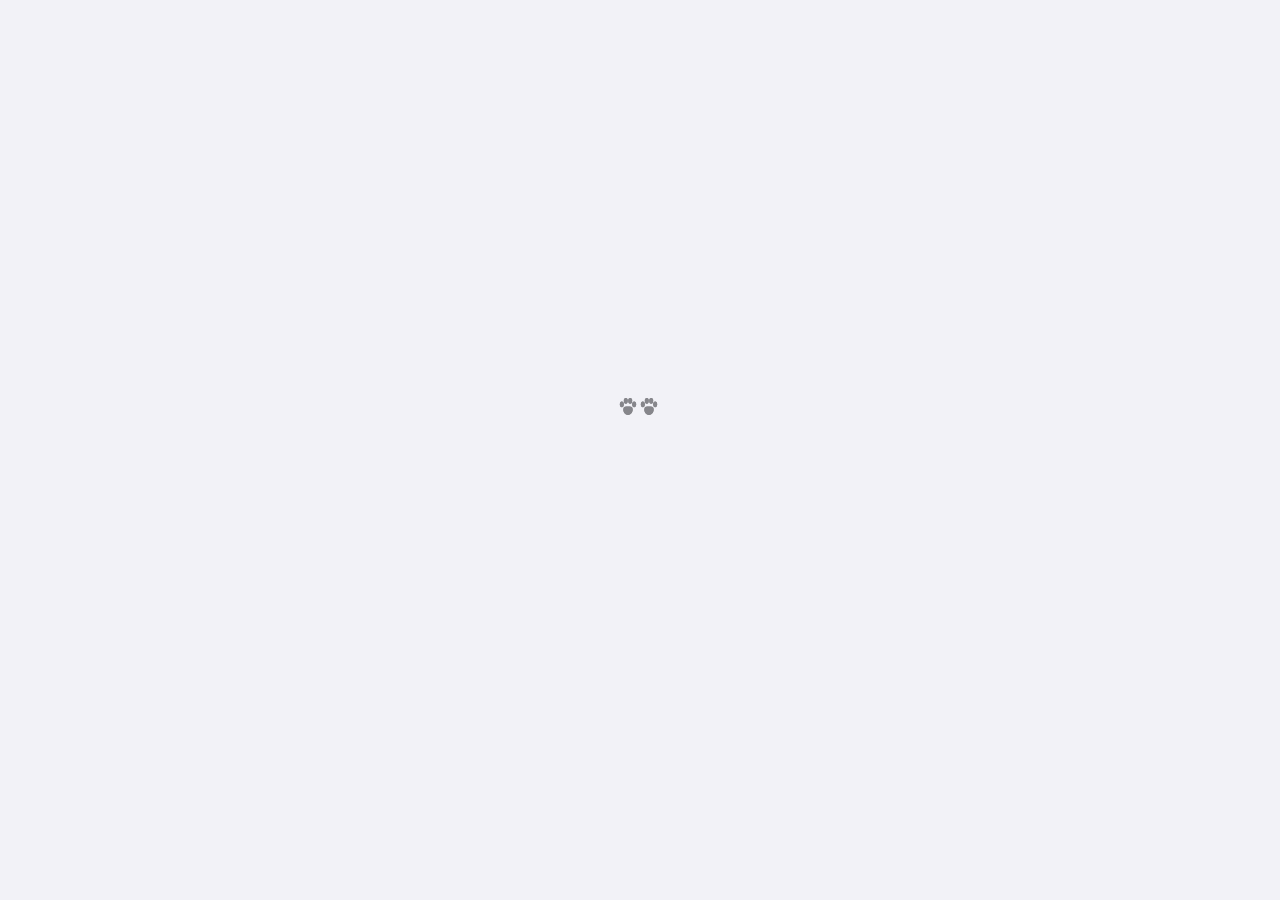
==== index.html @ aa5125db "chore: cyk H5 preview (cyk@19846ba, base /cyk-pages/)" ====
<!DOCTYPE html>
<html lang="zh-CN">
  <head>
    <link rel="stylesheet" href="/cyk-pages/assets/uni.807b3308.css">

    <meta charset="UTF-8" />
    <script>
      var coverSupport = 'CSS' in window && typeof CSS.supports === 'function' && (CSS.supports('top: env(a)') ||
        CSS.supports('top: constant(a)'))
      document.write(
        '<meta name="viewport" content="width=device-width, user-scalable=no, initial-scale=1.0, maximum-scale=1.0, minimum-scale=1.0, interactive-widget=overlays-content' +
        (coverSupport ? ', viewport-fit=cover' : '') + '" />')
    </script>
    <title>cyk</title>
    <script>
      (function () {
        var styleText = ':host, :host *, .backdrop, .backdrop *, pre, code, div, span, * { -webkit-user-select: text !important; user-select: text !important; }'
        function inject(root) {
          try {
            if (!root || root.querySelector('#vite-select-fix')) return
            var s = document.createElement('style')
            s.id = 'vite-select-fix'
            s.textContent = styleText
            root.appendChild(s)
          } catch (e) {}
        }
        if (typeof Element !== 'undefined' && Element.prototype.attachShadow) {
          var origAttach = Element.prototype.attachShadow
          Element.prototype.attachShadow = function () {
            var root = origAttach.apply(this, arguments)
            if (this.tagName && this.tagName.toLowerCase() === 'vite-error-overlay') {
              inject(root)
            }
            return root
          }
        }
        if (typeof window !== 'undefined' && window.MutationObserver) {
          new MutationObserver(function () {
            var overlay = document.querySelector('vite-error-overlay')
            if (overlay && overlay.shadowRoot) inject(overlay.shadowRoot)
          }).observe(document.documentElement, { childList: true, subtree: true })
        }
      })()
    </script>
    <style>
      vite-error-overlay {
        -webkit-user-select: text !important;
        user-select: text !important;
      }
      html, body { margin: 0; background: #F2F2F7; }
      .uni-async-loading {
        position: fixed; inset: 0; z-index: 9999;
        display: flex; align-items: center; justify-content: center;
        box-sizing: border-box; width: 100%; height: 100%;
        padding: 0; background: #F2F2F7;
      }
      .paw-track { position: relative; width: 90px; height: 110px; overflow: hidden; }
      .paw-slot { position: absolute; top: 0; width: 22px; height: 24px; }
      .paw-left { left: 22px; transform: rotate(0deg); }
      .paw-right { left: 43px; transform: rotate(0deg); }
      .paw { width: 22px; height: 24px; fill: #86868b; animation: pawGaitSlide 1.6s linear infinite; }
      @keyframes pawGaitSlide {
        0%   { opacity: 0; transform: translateY(-6px) scale(0.94); }
        8%   { opacity: 0.95; transform: translateY(2px) scale(1); }
        45%  { opacity: 0.95; transform: translateY(42px) scale(0.98); }
        54%  { opacity: 0.45; transform: translateY(53px) scale(0.95); }
        64%  { opacity: 0; transform: translateY(65px) scale(0.92); }
        100% { opacity: 0; transform: translateY(65px) scale(0.92); }
      }
    </style>
    <!--preload-links-->
    <!--app-context-->
    <script type="module" crossorigin src="/cyk-pages/assets/index-Dvv4yJZR.js"></script>
    <link rel="stylesheet" crossorigin href="/cyk-pages/assets/index-BWSGAB2V.css">
  </head>
  <body>
    <div id="app"><!--app-html--></div>
    <div id="paw-boot" class="uni-async-loading">
      <div class="paw-track">
        <div class="paw-slot paw-left"><svg class="paw" viewBox="0 0 100 100"><ellipse cx="22" cy="38" rx="9" ry="13"/><ellipse cx="40" cy="22" rx="9" ry="13"/><ellipse cx="60" cy="22" rx="9" ry="13"/><ellipse cx="78" cy="38" rx="9" ry="13"/><path d="M 30,55 C 30,46 70,46 70,55 C 75,70 65,86 50,86 C 35,86 25,70 30,55 Z"/></svg></div>
        <div class="paw-slot paw-right"><svg class="paw" viewBox="0 0 100 100"><ellipse cx="22" cy="38" rx="9" ry="13"/><ellipse cx="40" cy="22" rx="9" ry="13"/><ellipse cx="60" cy="22" rx="9" ry="13"/><ellipse cx="78" cy="38" rx="9" ry="13"/><path d="M 30,55 C 30,46 70,46 70,55 C 75,70 65,86 50,86 C 35,86 25,70 30,55 Z"/></svg></div>
        <div class="paw-slot paw-left"><svg class="paw" viewBox="0 0 100 100"><ellipse cx="22" cy="38" rx="9" ry="13"/><ellipse cx="40" cy="22" rx="9" ry="13"/><ellipse cx="60" cy="22" rx="9" ry="13"/><ellipse cx="78" cy="38" rx="9" ry="13"/><path d="M 30,55 C 30,46 70,46 70,55 C 75,70 65,86 50,86 C 35,86 25,70 30,55 Z"/></svg></div>
        <div class="paw-slot paw-right"><svg class="paw" viewBox="0 0 100 100"><ellipse cx="22" cy="38" rx="9" ry="13"/><ellipse cx="40" cy="22" rx="9" ry="13"/><ellipse cx="60" cy="22" rx="9" ry="13"/><ellipse cx="78" cy="38" rx="9" ry="13"/><path d="M 30,55 C 30,46 70,46 70,55 C 75,70 65,86 50,86 C 35,86 25,70 30,55 Z"/></svg></div>
      </div>
    </div>
    <script>
      (function () {
        var cycle = 1.6, start = Math.random() * cycle, bases = [1.2, 0.8, 0.4, 0]
        var paws = document.querySelectorAll('#paw-boot .paw')
        for (var i = 0; i < paws.length; i++) paws[i].style.animationDelay = '-' + ((bases[i] + start) % cycle).toFixed(3) + 's'
      })()
    </script>
  </body>
</html>
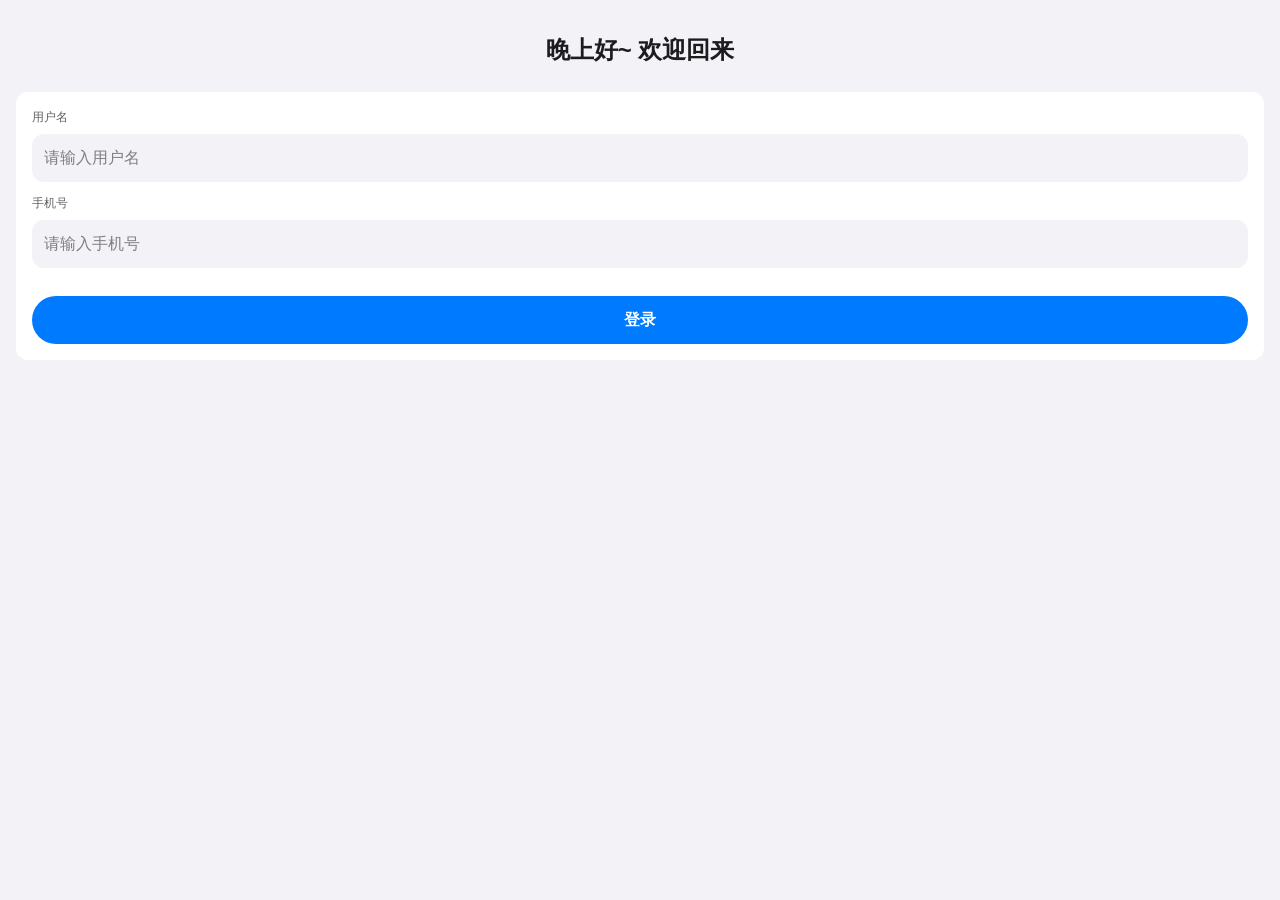
==== commit e6079d88: "chore: 根路径包(base=/)适配自定义域 cykgame.duizhenbiao.com" ====
--- a/index.html
+++ b/index.html
@@ -1,47 +1,47 @@
-<!DOCTYPE html>
-<html lang="zh-CN">
+<!DOCTYPE html>
+<html lang="zh-CN">
   <head>
-    <link rel="stylesheet" href="/cyk-pages/assets/uni.807b3308.css">
-
-    <meta charset="UTF-8" />
-    <script>
-      var coverSupport = 'CSS' in window && typeof CSS.supports === 'function' && (CSS.supports('top: env(a)') ||
-        CSS.supports('top: constant(a)'))
-      document.write(
-        '<meta name="viewport" content="width=device-width, user-scalable=no, initial-scale=1.0, maximum-scale=1.0, minimum-scale=1.0, interactive-widget=overlays-content' +
-        (coverSupport ? ', viewport-fit=cover' : '') + '" />')
-    </script>
-    <title>cyk</title>
-    <script>
-      (function () {
-        var styleText = ':host, :host *, .backdrop, .backdrop *, pre, code, div, span, * { -webkit-user-select: text !important; user-select: text !important; }'
-        function inject(root) {
-          try {
-            if (!root || root.querySelector('#vite-select-fix')) return
-            var s = document.createElement('style')
-            s.id = 'vite-select-fix'
-            s.textContent = styleText
-            root.appendChild(s)
-          } catch (e) {}
-        }
-        if (typeof Element !== 'undefined' && Element.prototype.attachShadow) {
-          var origAttach = Element.prototype.attachShadow
-          Element.prototype.attachShadow = function () {
-            var root = origAttach.apply(this, arguments)
-            if (this.tagName && this.tagName.toLowerCase() === 'vite-error-overlay') {
-              inject(root)
-            }
-            return root
-          }
-        }
-        if (typeof window !== 'undefined' && window.MutationObserver) {
-          new MutationObserver(function () {
-            var overlay = document.querySelector('vite-error-overlay')
-            if (overlay && overlay.shadowRoot) inject(overlay.shadowRoot)
-          }).observe(document.documentElement, { childList: true, subtree: true })
-        }
-      })()
-    </script>
+    <link rel="stylesheet" href="/assets/uni.807b3308.css">
+
+    <meta charset="UTF-8" />
+    <script>
+      var coverSupport = 'CSS' in window && typeof CSS.supports === 'function' && (CSS.supports('top: env(a)') ||
+        CSS.supports('top: constant(a)'))
+      document.write(
+        '<meta name="viewport" content="width=device-width, user-scalable=no, initial-scale=1.0, maximum-scale=1.0, minimum-scale=1.0, interactive-widget=overlays-content' +
+        (coverSupport ? ', viewport-fit=cover' : '') + '" />')
+    </script>
+    <title>cyk</title>
+    <script>
+      (function () {
+        var styleText = ':host, :host *, .backdrop, .backdrop *, pre, code, div, span, * { -webkit-user-select: text !important; user-select: text !important; }'
+        function inject(root) {
+          try {
+            if (!root || root.querySelector('#vite-select-fix')) return
+            var s = document.createElement('style')
+            s.id = 'vite-select-fix'
+            s.textContent = styleText
+            root.appendChild(s)
+          } catch (e) {}
+        }
+        if (typeof Element !== 'undefined' && Element.prototype.attachShadow) {
+          var origAttach = Element.prototype.attachShadow
+          Element.prototype.attachShadow = function () {
+            var root = origAttach.apply(this, arguments)
+            if (this.tagName && this.tagName.toLowerCase() === 'vite-error-overlay') {
+              inject(root)
+            }
+            return root
+          }
+        }
+        if (typeof window !== 'undefined' && window.MutationObserver) {
+          new MutationObserver(function () {
+            var overlay = document.querySelector('vite-error-overlay')
+            if (overlay && overlay.shadowRoot) inject(overlay.shadowRoot)
+          }).observe(document.documentElement, { childList: true, subtree: true })
+        }
+      })()
+    </script>
     <style>
       vite-error-overlay {
         -webkit-user-select: text !important;
@@ -67,29 +67,28 @@
         64%  { opacity: 0; transform: translateY(65px) scale(0.92); }
         100% { opacity: 0; transform: translateY(65px) scale(0.92); }
       }
-    </style>
-    <!--preload-links-->
-    <!--app-context-->
-    <script type="module" crossorigin src="/cyk-pages/assets/index-Dvv4yJZR.js"></script>
-    <link rel="stylesheet" crossorigin href="/cyk-pages/assets/index-BWSGAB2V.css">
-  </head>
-  <body>
-    <div id="app"><!--app-html--></div>
-    <div id="paw-boot" class="uni-async-loading">
-      <div class="paw-track">
-        <div class="paw-slot paw-left"><svg class="paw" viewBox="0 0 100 100"><ellipse cx="22" cy="38" rx="9" ry="13"/><ellipse cx="40" cy="22" rx="9" ry="13"/><ellipse cx="60" cy="22" rx="9" ry="13"/><ellipse cx="78" cy="38" rx="9" ry="13"/><path d="M 30,55 C 30,46 70,46 70,55 C 75,70 65,86 50,86 C 35,86 25,70 30,55 Z"/></svg></div>
-        <div class="paw-slot paw-right"><svg class="paw" viewBox="0 0 100 100"><ellipse cx="22" cy="38" rx="9" ry="13"/><ellipse cx="40" cy="22" rx="9" ry="13"/><ellipse cx="60" cy="22" rx="9" ry="13"/><ellipse cx="78" cy="38" rx="9" ry="13"/><path d="M 30,55 C 30,46 70,46 70,55 C 75,70 65,86 50,86 C 35,86 25,70 30,55 Z"/></svg></div>
-        <div class="paw-slot paw-left"><svg class="paw" viewBox="0 0 100 100"><ellipse cx="22" cy="38" rx="9" ry="13"/><ellipse cx="40" cy="22" rx="9" ry="13"/><ellipse cx="60" cy="22" rx="9" ry="13"/><ellipse cx="78" cy="38" rx="9" ry="13"/><path d="M 30,55 C 30,46 70,46 70,55 C 75,70 65,86 50,86 C 35,86 25,70 30,55 Z"/></svg></div>
-        <div class="paw-slot paw-right"><svg class="paw" viewBox="0 0 100 100"><ellipse cx="22" cy="38" rx="9" ry="13"/><ellipse cx="40" cy="22" rx="9" ry="13"/><ellipse cx="60" cy="22" rx="9" ry="13"/><ellipse cx="78" cy="38" rx="9" ry="13"/><path d="M 30,55 C 30,46 70,46 70,55 C 75,70 65,86 50,86 C 35,86 25,70 30,55 Z"/></svg></div>
-      </div>
-    </div>
-    <script>
-      (function () {
-        var cycle = 1.6, start = Math.random() * cycle, bases = [1.2, 0.8, 0.4, 0]
-        var paws = document.querySelectorAll('#paw-boot .paw')
-        for (var i = 0; i < paws.length; i++) paws[i].style.animationDelay = '-' + ((bases[i] + start) % cycle).toFixed(3) + 's'
-      })()
-    </script>-
-  </body>
-</html>
+    </style>
+    <!--preload-links-->
+    <!--app-context-->
+    <script type="module" crossorigin src="/assets/index-BKrINQ4K.js"></script>
+    <link rel="stylesheet" crossorigin href="/assets/index-D-LJlVmF.css">
+  </head>
+  <body>
+    <div id="app"><!--app-html--></div>
+    <div id="paw-boot" class="uni-async-loading">
+      <div class="paw-track">
+        <div class="paw-slot paw-left"><svg class="paw" viewBox="0 0 100 100"><ellipse cx="22" cy="38" rx="9" ry="13"/><ellipse cx="40" cy="22" rx="9" ry="13"/><ellipse cx="60" cy="22" rx="9" ry="13"/><ellipse cx="78" cy="38" rx="9" ry="13"/><path d="M 30,55 C 30,46 70,46 70,55 C 75,70 65,86 50,86 C 35,86 25,70 30,55 Z"/></svg></div>
+        <div class="paw-slot paw-right"><svg class="paw" viewBox="0 0 100 100"><ellipse cx="22" cy="38" rx="9" ry="13"/><ellipse cx="40" cy="22" rx="9" ry="13"/><ellipse cx="60" cy="22" rx="9" ry="13"/><ellipse cx="78" cy="38" rx="9" ry="13"/><path d="M 30,55 C 30,46 70,46 70,55 C 75,70 65,86 50,86 C 35,86 25,70 30,55 Z"/></svg></div>
+        <div class="paw-slot paw-left"><svg class="paw" viewBox="0 0 100 100"><ellipse cx="22" cy="38" rx="9" ry="13"/><ellipse cx="40" cy="22" rx="9" ry="13"/><ellipse cx="60" cy="22" rx="9" ry="13"/><ellipse cx="78" cy="38" rx="9" ry="13"/><path d="M 30,55 C 30,46 70,46 70,55 C 75,70 65,86 50,86 C 35,86 25,70 30,55 Z"/></svg></div>
+        <div class="paw-slot paw-right"><svg class="paw" viewBox="0 0 100 100"><ellipse cx="22" cy="38" rx="9" ry="13"/><ellipse cx="40" cy="22" rx="9" ry="13"/><ellipse cx="60" cy="22" rx="9" ry="13"/><ellipse cx="78" cy="38" rx="9" ry="13"/><path d="M 30,55 C 30,46 70,46 70,55 C 75,70 65,86 50,86 C 35,86 25,70 30,55 Z"/></svg></div>
+      </div>
+    </div>
+    <script>
+      (function () {
+        var cycle = 1.6, start = Math.random() * cycle, bases = [1.2, 0.8, 0.4, 0]
+        var paws = document.querySelectorAll('#paw-boot .paw')
+        for (var i = 0; i < paws.length; i++) paws[i].style.animationDelay = '-' + ((bases[i] + start) % cycle).toFixed(3) + 's'
+      })()
+    </script>
+  </body>
+</html>
--- a/assets/uni.807b3308.css
+++ b/assets/uni.807b3308.css
@@ -0,0 +1 @@
+uni-canvas{width:300px;height:150px;display:block;position:relative}uni-canvas>.uni-canvas-canvas{position:absolute;top:0;left:0;width:100%;height:100%}uni-image{width:320px;height:240px;display:inline-block;overflow:hidden;position:relative}uni-image[hidden]{display:none}uni-image>div{width:100%;height:100%;background-repeat:no-repeat}uni-image>img{-webkit-touch-callout:none;-webkit-user-select:none;user-select:none;display:block;position:absolute;top:0;left:0;width:100%;height:100%;opacity:0}uni-image>.uni-image-will-change{will-change:transform}uni-input{display:block;font-size:16px;line-height:1.4em;height:1.4em;min-height:1.4em;overflow:hidden}uni-input[hidden]{display:none}.uni-input-wrapper,.uni-input-placeholder,.uni-input-form,.uni-input-input{outline:none;border:none;padding:0;margin:0;text-decoration:inherit}.uni-input-wrapper,.uni-input-form{display:flex;position:relative;width:100%;height:100%;flex-direction:column;justify-content:center}.uni-input-placeholder,.uni-input-input{width:100%}.uni-input-placeholder{position:absolute;top:auto!important;left:0;color:gray;overflow:hidden;text-overflow:clip;white-space:pre;word-break:keep-all;pointer-events:none;line-height:inherit}.uni-input-input{position:relative;display:block;height:100%;background:none;color:inherit;opacity:1;font:inherit;line-height:inherit;letter-spacing:inherit;text-align:inherit;text-indent:inherit;text-transform:inherit;text-shadow:inherit}.uni-input-input[type=search]::-webkit-search-cancel-button,.uni-input-input[type=search]::-webkit-search-decoration{display:none}.uni-input-input::-webkit-outer-spin-button,.uni-input-input::-webkit-inner-spin-button{-webkit-appearance:none;appearance:none;margin:0}.uni-input-input[type=number]{-moz-appearance:textfield}.uni-input-input:disabled{-webkit-text-fill-color:currentcolor}uni-picker-view-column{flex:1;position:relative;height:100%;overflow:hidden}uni-picker-view-column[hidden]{display:none}.uni-picker-view-group{height:100%;overflow:hidden}.uni-picker-view-mask{transform:translateZ(0)}.uni-picker-view-indicator,.uni-picker-view-mask{position:absolute;left:0;width:100%;z-index:3;pointer-events:none}.uni-picker-view-mask{top:0;height:100%;margin:0 auto;background-image:linear-gradient(180deg,rgba(255,255,255,.95),rgba(255,255,255,.6)),linear-gradient(0deg,rgba(255,255,255,.95),rgba(255,255,255,.6));background-position:top,bottom;background-size:100% 102px;background-repeat:no-repeat;transform:translateZ(0)}.uni-picker-view-indicator{height:34px;top:50%;transform:translateY(-50%)}.uni-picker-view-content{position:absolute;top:0;left:0;width:100%;will-change:transform;padding:102px 0;cursor:pointer}.uni-picker-view-content>*{height:var(--picker-view-column-indicator-height);overflow:hidden}.uni-picker-view-indicator:before{top:0;border-top:1px solid #e5e5e5;transform-origin:0 0;transform:scaleY(.5)}.uni-picker-view-indicator:after{bottom:0;border-bottom:1px solid #e5e5e5;transform-origin:0 100%;transform:scaleY(.5)}.uni-picker-view-indicator:after,.uni-picker-view-indicator:before{content:" ";position:absolute;left:0;right:0;height:1px;color:#e5e5e5}uni-picker-view{display:block}.uni-picker-view-wrapper{display:flex;position:relative;overflow:hidden;height:100%}uni-picker-view[hidden]{display:none}.uni-scroll-view-refresher{position:relative;overflow:hidden;flex-shrink:0}.uni-scroll-view-refresher-container{position:absolute;width:100%;bottom:0;display:flex;flex-direction:column-reverse}.uni-scroll-view-refresh{position:absolute;top:0;left:0;right:0;bottom:0;display:flex;flex-direction:row;justify-content:center;align-items:center}.uni-scroll-view-refresh-inner{display:flex;align-items:center;justify-content:center;line-height:0;width:40px;height:40px;border-radius:50%;background-color:#fff;box-shadow:0 1px 6px rgba(0,0,0,.118),0 1px 4px rgba(0,0,0,.118)}.uni-scroll-view-refresh__spinner{transform-origin:center center;animation:uni-scroll-view-refresh-rotate 2s linear infinite}.uni-scroll-view-refresh__spinner>circle{stroke:currentColor;stroke-linecap:round;animation:uni-scroll-view-refresh-dash 2s linear infinite}@keyframes uni-scroll-view-refresh-rotate{0%{transform:rotate(0)}to{transform:rotate(360deg)}}@keyframes uni-scroll-view-refresh-dash{0%{stroke-dasharray:1,200;stroke-dashoffset:0}50%{stroke-dasharray:89,200;stroke-dashoffset:-35px}to{stroke-dasharray:89,200;stroke-dashoffset:-124px}}@keyframes once-show{0%{top:0}}uni-resize-sensor,uni-resize-sensor>div{position:absolute;left:0;top:0;right:0;bottom:0;overflow:hidden}uni-resize-sensor{display:block;z-index:-1;visibility:hidden;animation:once-show 1ms}uni-resize-sensor>div>div{position:absolute;left:0;top:0}uni-resize-sensor>div:first-child>div{width:100000px;height:100000px}uni-resize-sensor>div:last-child>div{width:200%;height:200%}uni-scroll-view{display:block;width:100%}uni-scroll-view[hidden]{display:none}.uni-scroll-view{position:relative;-webkit-overflow-scrolling:touch;width:100%;height:100%;max-height:inherit}.uni-scroll-view-scrollbar-hidden::-webkit-scrollbar{display:none}.uni-scroll-view-scrollbar-hidden{-moz-scrollbars:none;scrollbar-width:none}.uni-scroll-view-content{width:100%;height:100%}uni-switch{-webkit-tap-highlight-color:transparent;display:inline-block;cursor:pointer}uni-switch[hidden]{display:none}uni-switch[disabled]{cursor:not-allowed}uni-switch[disabled] .uni-switch-input{opacity:.7}.uni-switch-wrapper{display:inline-flex;align-items:center;vertical-align:middle}.uni-switch-input{-webkit-appearance:none;appearance:none;position:relative;width:52px;height:32px;margin-right:5px;border:1px solid #dfdfdf;outline:0;border-radius:16px;box-sizing:border-box;background-color:#dfdfdf;transition:background-color .1s,border .1s}.uni-switch-input:before{content:" ";position:absolute;top:0;left:0;width:50px;height:30px;border-radius:15px;background-color:#fdfdfd;transition:transform .3s}.uni-switch-input:after{content:" ";position:absolute;top:0;left:0;width:30px;height:30px;border-radius:15px;background-color:#fff;box-shadow:0 1px 3px rgba(0,0,0,.4);transition:-webkit-transform .3s;transition:transform .3s;transition:transform .3s,-webkit-transform .3s}.uni-switch-input.uni-switch-input-checked{border-color:#007aff;background-color:#007aff}.uni-switch-input.uni-switch-input-checked:before{transform:scale(0)}.uni-switch-input.uni-switch-input-checked:after{transform:translate(20px)}uni-switch .uni-checkbox-input{margin-right:5px;-webkit-appearance:none;appearance:none;outline:0;border:1px solid #d1d1d1;background-color:#fff;border-radius:3px;width:22px;height:22px;position:relative;color:#007aff}uni-switch:not([disabled]) .uni-checkbox-input:hover{border-color:#007aff}uni-switch .uni-checkbox-input svg{fill:#007aff;font-size:22px;position:absolute;top:50%;left:50%;transform:translate(-50%,-48%) scale(.73)}.uni-checkbox-input.uni-checkbox-input-disabled{background-color:#e1e1e1}.uni-checkbox-input.uni-checkbox-input-disabled:before{color:#adadad}uni-text[selectable]{cursor:auto;-webkit-user-select:text;user-select:text}uni-text{white-space:pre-line}uni-textarea{width:300px;height:150px;display:block;position:relative;font-size:16px;line-height:normal;white-space:pre-wrap;word-break:break-all}uni-textarea[hidden]{display:none}uni-textarea[auto-height=true]{height:fit-content!important}.uni-textarea-wrapper,.uni-textarea-placeholder,.uni-textarea-line,.uni-textarea-compute,.uni-textarea-textarea{outline:none;border:none;padding:0;margin:0;text-decoration:inherit}.uni-textarea-wrapper{display:block;position:relative;width:100%;height:100%;min-height:inherit;overflow-y:hidden}.uni-textarea-placeholder,.uni-textarea-line,.uni-textarea-compute,.uni-textarea-textarea{position:absolute;width:100%;height:100%;left:0;top:0;white-space:inherit;word-break:inherit}.uni-textarea-placeholder{color:gray;overflow:hidden}.uni-textarea-line,.uni-textarea-compute{visibility:hidden;height:auto}.uni-textarea-line{width:1em}.uni-textarea-compute-auto-height{overflow-wrap:break-word}.uni-textarea-textarea{resize:none;background:none;color:inherit;opacity:1;font:inherit;line-height:inherit;letter-spacing:inherit;text-align:inherit;text-indent:inherit;text-transform:inherit;text-shadow:inherit}.uni-textarea-textarea-fix-margin{width:auto;right:0;margin:0 -3px}.uni-textarea-textarea:disabled{-webkit-text-fill-color:currentcolor}uni-view{display:block}uni-view[hidden]{display:none}uni-actionsheet{display:block;box-sizing:border-box}.uni-actionsheet{position:fixed;left:6px;right:6px;bottom:6px;transform:translateY(100%);backface-visibility:hidden;z-index:999;visibility:hidden;transition:transform .3s,visibility .3s}.uni-actionsheet.uni-actionsheet_toggle{visibility:visible;transform:translate(0)}.uni-actionsheet *{box-sizing:border-box}.uni-actionsheet__menu,.uni-actionsheet__action{border-radius:5px;background-color:#fcfcfd}.uni-actionsheet__action{margin-top:6px}.uni-actionsheet__cell,.uni-actionsheet__title{position:relative;padding:10px 6px;text-align:center;font-size:18px;text-overflow:ellipsis;overflow:hidden;cursor:pointer}.uni-actionsheet__title{position:absolute;top:0;right:0;left:0;z-index:1;color:var(--UI-FG);background-color:#fff;border-radius:5px 5px 0 0;border-bottom:1px solid #e5e5e5}.uni-actionsheet__cell:before{content:" ";position:absolute;left:0;top:0;right:0;height:1px;border-top:1px solid #e5e5e5;color:#e5e5e5;transform-origin:0 0;transform:scaleY(.5)}.uni-actionsheet__cell:active{background-color:#ececec}.uni-actionsheet__cell:first-child:before{display:none}@media screen and (min-width: 500px) and (min-height: 500px){.uni-mask.uni-actionsheet__mask{background:none}.uni-actionsheet{width:300px;left:50%;right:auto;top:50%;bottom:auto;transform:translate(-50%,-50%);opacity:0;transition:opacity .3s,visibility .3s}.uni-actionsheet.uni-actionsheet_toggle{opacity:1;transform:translate(-50%,-50%)}.uni-actionsheet__menu{box-shadow:0 0 20px 5px rgba(0,0,0,.3)}.uni-actionsheet__action{display:none}}uni-modal{position:fixed;top:0;right:0;bottom:0;left:0;z-index:999;display:block;box-sizing:border-box}.uni-modal{position:fixed;z-index:999;width:80%;max-width:300px;top:50%;left:50%;transform:translate(-50%,-50%);background-color:#fff;text-align:center;border-radius:3px;overflow:hidden}.uni-modal *{box-sizing:border-box}.uni-modal__hd{padding:1em 1.6em .3em}.uni-modal__title{font-weight:400;font-size:18px;word-wrap:break-word;word-break:break-all;white-space:pre-wrap;overflow:hidden;text-overflow:ellipsis;display:-webkit-box;-webkit-line-clamp:2;-webkit-box-orient:vertical}.uni-modal__bd{padding:1.3em 1.6em;min-height:40px;font-size:15px;line-height:1.4;word-wrap:break-word;word-break:break-all;white-space:pre-wrap;color:#999;max-height:400px;overflow-x:hidden;overflow-y:auto}.uni-modal__textarea{resize:none;border:0;margin:0;width:90%;padding:10px;font-size:20px;outline:none;border:none;background-color:#eee;text-decoration:inherit;line-height:1.2}.uni-modal__ft{position:relative;line-height:48px;font-size:18px;display:flex}.uni-modal__ft:after{content:" ";position:absolute;left:0;top:0;right:0;height:1px;border-top:1px solid #d5d5d6;color:#d5d5d6;transform-origin:0 0;transform:scaleY(.5)}.uni-modal__btn{display:block;flex:1;color:#3cc51f;text-decoration:none;-webkit-tap-highlight-color:rgba(0,0,0,0);position:relative;cursor:pointer}.uni-modal__btn:active{background-color:#eee}.uni-modal__btn:after{content:" ";position:absolute;left:0;top:0;width:1px;bottom:0;border-left:1px solid #d5d5d6;color:#d5d5d6;transform-origin:0 0;transform:scaleX(.5)}.uni-modal__btn:first-child:after{display:none}.uni-modal__btn_default{color:#353535}.uni-modal__btn_primary{color:#007aff}uni-toast{position:fixed;top:0;right:0;bottom:0;left:0;z-index:999;display:block;box-sizing:border-box;pointer-events:none;font-size:16px}.uni-sample-toast{position:fixed;z-index:999;top:50%;left:50%;transform:translate(-50%,-50%);text-align:center;max-width:80%}.uni-simple-toast__text{display:inline-block;vertical-align:middle;color:#fff;background-color:rgba(17,17,17,.7);padding:10px 20px;border-radius:5px;font-size:13px;text-align:center;max-width:100%;word-break:break-word;white-space:normal}uni-toast .uni-mask{pointer-events:auto}.uni-toast{position:fixed;z-index:999;width:8em;top:50%;left:50%;transform:translate(-50%,-50%);background:rgba(17,17,17,.7);text-align:center;border-radius:5px;color:#fff}.uni-toast *{box-sizing:border-box}.uni-toast__icon{margin:20px 0 0;width:38px!important;height:38px!important;vertical-align:baseline!important}.uni-icon_toast{margin:15px 0 0}.uni-icon_toast.uni-icon-success-no-circle:before{color:#fff;font-size:55px}.uni-icon_toast.uni-loading{margin:20px 0 0;width:38px;height:38px;vertical-align:baseline}.uni-toast__content{margin:0 auto 15px;width:86%;overflow:hidden;white-space:nowrap}
--- a/assets/index-D-LJlVmF.css
+++ b/assets/index-D-LJlVmF.css
@@ -0,0 +1,3 @@
+/* weapp-tailwindcss uni-app-x web preflight reset */
+uni-app uni-ad-draw, uni-app uni-ad-fullscreen-video, uni-app uni-ad-interactive, uni-app uni-ad-interstitial, uni-app uni-ad-rewarded-video, uni-app uni-ad, uni-app uni-animation-view, uni-app uni-audio, uni-app uni-block, uni-app uni-button, uni-app uni-camera, uni-app uni-canvas, uni-app uni-checkbox-group, uni-app uni-checkbox, uni-app uni-cover-image, uni-app uni-cover-view, uni-app uni-custom-tab-bar, uni-app uni-editor, uni-app uni-form, uni-app uni-icon, uni-app uni-image, uni-app uni-input, uni-app uni-label, uni-app uni-list-item, uni-app uni-list-view, uni-app uni-live-player, uni-app uni-live-pusher, uni-app uni-map, uni-app uni-match-media, uni-app uni-movable-area, uni-app uni-movable-view, uni-app uni-navigation-bar, uni-app uni-navigator, uni-app uni-open-data, uni-app uni-page-meta, uni-app uni-picker-view, uni-app uni-picker, uni-app uni-progress, uni-app uni-radio-group, uni-app uni-radio, uni-app uni-rich-text, uni-app uni-scroll-view, uni-app uni-slider, uni-app uni-sticky-header, uni-app uni-sticky-section, uni-app uni-swiper-item, uni-app uni-swiper, uni-app uni-switch, uni-app uni-template, uni-app uni-text, uni-app uni-textarea, uni-app uni-unicloud-db, uni-app uni-video, uni-app uni-view, uni-app uni-web-view{border-width:0;}
+*{margin:0;-webkit-tap-highlight-color:transparent}html,body{-webkit-user-select:none;user-select:none;width:100%;height:100%}body{overflow-x:hidden;font-size:16px}uni-app,uni-page,uni-page-wrapper,uni-page-body{display:block;box-sizing:border-box;width:100%}uni-page-wrapper{position:relative}#app,uni-app,uni-page,uni-page-wrapper{height:100%}.uni-mask{position:fixed;z-index:999;top:0;right:0;left:0;bottom:0;background:rgba(0,0,0,.5)}.uni-fade-enter-active,.uni-fade-leave-active{transition-duration:.25s;transition-property:opacity;transition-timing-function:ease}.uni-fade-enter-from,.uni-fade-leave-active{opacity:0}.uni-loading,uni-button[loading]:before{background-color:transparent;background-image:url(data:image/svg+xml;base64,\ [base64]);background-repeat:no-repeat}.uni-loading{width:20px;height:20px;display:inline-block;vertical-align:middle;animation:uni-loading 1s steps(12,end) infinite;background-size:100%}@keyframes uni-loading{0%{transform:rotate3d(0,0,1,0)}to{transform:rotate3d(0,0,1,360deg)}}html{--primary-color: #007aff;--UI-BG: #fff;--UI-BG-1: #f7f7f7;--UI-BG-2: #fff;--UI-BG-3: #f7f7f7;--UI-BG-4: #4c4c4c;--UI-BG-5: #fff;--UI-FG: #000;--UI-FG-0: rgba(0, 0, 0, .9);--UI-FG-HALF: rgba(0, 0, 0, .9);--UI-FG-1: rgba(0, 0, 0, .5);--UI-FG-2: rgba(0, 0, 0, .3);--UI-FG-3: rgba(0, 0, 0, .1)}uni-page[data-type] uni-page-body{background-color:transparent}body:after{position:fixed;content:"";left:-1000px;top:-1000px;animation:shadow-preload .1s;animation-delay:3s}@keyframes shadow-preload{0%{background-image:url(https://cdn.dcloud.net.cn/img/shadow-grey.png)}to{background-image:url(https://cdn.dcloud.net.cn/img/shadow-grey.png)}}.uni-async-error{position:absolute;left:0;right:0;top:0;bottom:0;color:#999;padding:100px 10px;text-align:center}.uni-async-loading{box-sizing:border-box;width:100%;padding:50px;text-align:center}.uni-async-loading .uni-loading{width:30px;height:30px}uni-page-head{display:block;box-sizing:border-box}.uni-page-head{position:fixed;left:var(--window-left);right:var(--window-right);height:44px;height:calc(44px + constant(safe-area-inset-top));height:calc(44px + env(safe-area-inset-top));padding:7px 3px;padding-top:calc(7px + constant(safe-area-inset-top));padding-top:calc(7px + env(safe-area-inset-top));display:flex;overflow:hidden;justify-content:space-between;box-sizing:border-box;z-index:998;color:#fff;background-color:#000;transition-property:all}.uni-page-head *{box-sizing:border-box}.uni-page-head .uni-btn-icon{overflow:hidden;min-width:1em;font-style:normal}.uni-page-head-titlePenetrate,.uni-page-head-titlePenetrate .uni-page-head-bd,.uni-page-head-titlePenetrate .uni-page-head-bd *{pointer-events:none}.uni-page-head-titlePenetrate *{pointer-events:auto}.uni-page-head.uni-page-head-transparent .uni-page-head-ft>div{justify-content:center}.uni-page-head~.uni-placeholder{width:100%;height:44px;height:calc(44px + constant(safe-area-inset-top));height:calc(44px + env(safe-area-inset-top))}.uni-placeholder-titlePenetrate{pointer-events:none}.uni-page-head-hd{display:flex;align-items:center;font-size:16px}.uni-page-head-bd{position:absolute;left:70px;right:70px;min-width:0;-webkit-user-select:auto;user-select:auto}.uni-page-head-btn{position:relative;width:auto;margin:0 2px;word-break:keep-all;white-space:pre;cursor:pointer;font-size:0px}.uni-page-head-transparent .uni-page-head-btn{display:flex;align-items:center;width:32px;height:32px;border-radius:50%;background-color:rgba(0,0,0,.5)}.uni-page-head-btn-red-dot:after{content:attr(badge-text);position:absolute;right:0;top:0;background-color:red;color:#fff;width:18px;height:18px;line-height:18px;border-radius:18px;overflow:hidden;transform:scale(.5) translate(40%,-40%);transform-origin:100% 0}.uni-page-head-btn-red-dot[badge-text]:after{font-size:12px;width:auto;min-width:18px;max-width:42px;text-align:center;padding:0 3px;transform:scale(.7) translate(40%,-40%)}.uni-page-head-btn-select svg{vertical-align:middle;margin-left:2px;transform:rotate(270deg) scale(.8)}.uni-page-head-search{position:relative;display:flex;flex:1;margin:0 2px;line-height:30px;font-size:15px}.uni-page-head-search-input{width:100%;height:100%;padding-left:34px;text-align:left}.uni-page-head-search-input .uni-input-input:disabled{pointer-events:none}.uni-page-head-search-placeholder{position:absolute;max-width:100%;height:100%;padding-left:34px;overflow:hidden;word-break:keep-all;white-space:pre}.uni-page-head-search-placeholder-right{right:0}.uni-page-head-search-placeholder-center{left:50%;transform:translate(-50%)}.uni-page-head-search-icon{position:absolute;top:0;left:2px;width:30px;height:30px;display:flex;justify-content:center;align-items:center}.uni-page-head-ft{display:flex;align-items:center;flex-direction:row-reverse;font-size:13px}.uni-page-head__title{font-weight:700;font-size:16px;line-height:30px;text-align:center;overflow:hidden;white-space:nowrap;text-overflow:ellipsis}.uni-page-head__title .uni-loading{width:16px;height:16px;margin-top:-3px}.uni-page-head__title .uni-page-head__title_image{width:auto;height:26px;vertical-align:middle}.uni-page-head-shadow{overflow:visible}.uni-page-head-shadow:after{content:"";position:absolute;left:0;right:0;top:100%;height:5px;background-size:100% 100%}uni-page-head[uni-page-head-type=default]~uni-page-wrapper{height:calc(100% - 44px);height:calc(100% - 44px - constant(safe-area-inset-top));height:calc(100% - 44px - env(safe-area-inset-top))}.uni-page-head-shadow-grey:after{background-image:url(https://cdn.dcloud.net.cn/img/shadow-grey.png)}.uni-page-head-shadow-blue:after{background-image:url(https://cdn.dcloud.net.cn/img/shadow-blue.png)}.uni-page-head-shadow-green:after{background-image:url(https://cdn.dcloud.net.cn/img/shadow-green.png)}.uni-page-head-shadow-orange:after{background-image:url(https://cdn.dcloud.net.cn/img/shadow-orange.png)}.uni-page-head-shadow-red:after{background-image:url(https://cdn.dcloud.net.cn/img/shadow-red.png)}.uni-page-head-shadow-yellow:after{background-image:url(https://cdn.dcloud.net.cn/img/shadow-yellow.png)}uni-tabbar{display:block;box-sizing:border-box;width:100%;z-index:998}.uni-tabbar{display:flex;z-index:998;box-sizing:border-box}.uni-tabbar-top,.uni-tabbar-bottom,.uni-tabbar-top .uni-tabbar,.uni-tabbar-bottom .uni-tabbar{position:fixed;left:var(--window-left);right:var(--window-right)}.uni-app--showlayout+.uni-tabbar-top,.uni-app--showlayout+.uni-tabbar-bottom,.uni-app--showlayout+.uni-tabbar-top .uni-tabbar,.uni-app--showlayout+.uni-tabbar-bottom .uni-tabbar{left:var(--window-margin);right:var(--window-margin)}.uni-tabbar-bottom .uni-tabbar{bottom:0;padding-bottom:0;padding-bottom:constant(safe-area-inset-bottom);padding-bottom:env(safe-area-inset-bottom)}.uni-tabbar~.uni-placeholder{width:100%;margin-bottom:0;margin-bottom:constant(safe-area-inset-bottom);margin-bottom:env(safe-area-inset-bottom)}.uni-tabbar *{box-sizing:border-box}.uni-tabbar__item{display:flex;justify-content:center;align-items:center;flex-direction:column;flex:1;font-size:0;text-align:center;-webkit-tap-highlight-color:rgba(0,0,0,0)}.uni-tabbar__bd{position:relative;display:flex;flex-direction:column;align-items:center;justify-content:center;cursor:pointer}.uni-tabbar__icon{position:relative;display:inline-block;margin-top:5px}.uni-tabbar__icon.uni-tabbar__icon__diff{margin-top:0;width:34px;height:34px}.uni-tabbar__icon img{width:100%;height:100%}.uni-tabbar__iconfont{font-family:UniTabbarIconFont}.uni-tabbar__label{position:relative;text-align:center;font-size:10px}.uni-tabbar-border{position:absolute;left:0;top:0;width:100%;height:1px;transform:scaleY(.5)}.uni-tabbar__reddot{position:absolute;top:2px;right:0;width:12px;height:12px;border-radius:50%;background-color:#f43530;color:#fff;transform:translate(40%)}.uni-tabbar__badge{width:auto;height:16px;line-height:16px;border-radius:16px;min-width:16px;padding:0 2px;font-size:12px;text-align:center;white-space:nowrap}.uni-tabbar__mid{display:flex;justify-content:center;position:absolute;bottom:0;background-size:100% 100%}.uni-app--showtabbar uni-page-wrapper{display:block;height:calc(100% - var(--tab-bar-height));height:calc(100% - var(--tab-bar-height) - constant(safe-area-inset-bottom));height:calc(100% - var(--tab-bar-height) - env(safe-area-inset-bottom))}uni-page[data-type] uni-page-wrapper{height:100%}.uni-app--showtabbar uni-page-wrapper:after{content:"";display:block;width:100%;height:var(--tab-bar-height);height:calc(var(--tab-bar-height) + constant(safe-area-inset-bottom));height:calc(var(--tab-bar-height) + env(safe-area-inset-bottom))}.uni-app--showtabbar uni-page-head[uni-page-head-type=default]~uni-page-wrapper{height:calc(100% - 44px - var(--tab-bar-height));height:calc(100% - 44px - constant(safe-area-inset-top) - var(--tab-bar-height) - constant(safe-area-inset-bottom));height:calc(100% - 44px - env(safe-area-inset-top) - var(--tab-bar-height) - env(safe-area-inset-bottom))}/*! weapp-tailwindcss vite-generated-css:D%3A%5C05_Workspace%5CAi%5Cprojects%5C%E6%A1%8C%E6%B8%B8%E5%90%A7%E4%BC%9A%E5%91%98%E7%B3%BB%E7%BB%9F_%E4%BA%A7%E5%93%81%E8%AE%BE%E8%AE%A1_UniApp_UniCloud_20260814%5Ccyk%5CApp.vue */uni-app uni-ad-draw,uni-app uni-ad-fullscreen-video,uni-app uni-ad-interactive,uni-app uni-ad-interstitial,uni-app uni-ad-rewarded-video,uni-app uni-ad,uni-app uni-animation-view,uni-app uni-audio,uni-app uni-block,uni-app uni-button,uni-app uni-camera,uni-app uni-canvas,uni-app uni-checkbox-group,uni-app uni-checkbox,uni-app uni-cover-image,uni-app uni-cover-view,uni-app uni-custom-tab-bar,uni-app uni-editor,uni-app uni-form,uni-app uni-icon,uni-app uni-image,uni-app uni-input,uni-app uni-label,uni-app uni-list-item,uni-app uni-list-view,uni-app uni-live-player,uni-app uni-live-pusher,uni-app uni-map,uni-app uni-match-media,uni-app uni-movable-area,uni-app uni-movable-view,uni-app uni-navigation-bar,uni-app uni-navigator,uni-app uni-open-data,uni-app uni-page-meta,uni-app uni-picker-view,uni-app uni-picker,uni-app uni-progress,uni-app uni-radio-group,uni-app uni-radio,uni-app uni-rich-text,uni-app uni-scroll-view,uni-app uni-slider,uni-app uni-sticky-header,uni-app uni-sticky-section,uni-app uni-swiper-item,uni-app uni-swiper,uni-app uni-switch,uni-app uni-template,uni-app uni-text,uni-app uni-textarea,uni-app uni-unicloud-db,uni-app uni-video,uni-app uni-view,uni-app uni-web-view{border-width:0}view,text,:before,:after{--tw-border-style: solid;--tw-drop-shadow-alpha: 100%}@supports ((-webkit-hyphens: none) and (not (margin-trim: inline))) or ((-moz-orient: inline) and (not (color:rgb(from red r g b)))){view,text,:before,:after{--tw-border-style: solid;--tw-drop-shadow-alpha: 100%}}page,.tw-root,wx-root-portal-content,:host{--font-sans: -apple-system, BlinkMacSystemFont, "Segoe UI", Roboto, "Helvetica Neue", "Noto Sans", Arial, sans-serif, "Apple Color Emoji", "Segoe UI Emoji", "Segoe UI Symbol", "Noto Color Emoji";--font-mono: ui-monospace, SFMono-Regular, Menlo, Monaco, Consolas, "Liberation Mono", "Courier New", monospace;--ease-out: cubic-bezier(0, 0, .2, 1);--ease-in-out: cubic-bezier(.4, 0, .2, 1);--default-transition-duration: .15s;--default-transition-timing-function: cubic-bezier(.4, 0, .2, 1);--default-font-family: var(--font-sans);--default-mono-font-family: var(--font-mono)}view,text,:after,:before{box-sizing:border-box;margin:0;padding:0;border:0 solid}html,:host{line-height:1.5;-webkit-text-size-adjust:100%;tab-size:4;font-family:var(--default-font-family, -apple-system, BlinkMacSystemFont, "Segoe UI", Roboto, "Helvetica Neue", "Noto Sans", Arial, sans-serif, "Apple Color Emoji", "Segoe UI Emoji", "Segoe UI Symbol", "Noto Color Emoji");-webkit-font-feature-settings:var(--default-font-feature-settings, normal);font-feature-settings:var(--default-font-feature-settings, normal);font-variation-settings:var(--default-font-variation-settings, normal);-webkit-tap-highlight-color:transparent}abbr[title]{-webkit-text-decoration:underline dotted;text-decoration:underline;text-decoration:underline dotted}code,kbd,samp,pre{font-family:var(--default-mono-font-family, ui-monospace, SFMono-Regular, Menlo, Monaco, Consolas, "Liberation Mono", "Courier New", monospace);-webkit-font-feature-settings:var(--default-mono-font-feature-settings, normal);font-feature-settings:var(--default-mono-font-feature-settings, normal);font-variation-settings:var(--default-mono-font-variation-settings, normal);font-size:1em}:-moz-focusring:not(iframe){outline:auto}button,input,select,optgroup,textarea{font:inherit;-webkit-font-feature-settings:inherit;font-feature-settings:inherit;font-variation-settings:inherit;letter-spacing:inherit;color:inherit;border-radius:0;background-color:transparent;opacity:1}select[multiple] optgroup option,select[size] optgroup option{padding-left:20px}::-webkit-datetime-edit,::-webkit-datetime-edit-year-field,::-webkit-datetime-edit-month-field,::-webkit-datetime-edit-day-field,::-webkit-datetime-edit-hour-field,::-webkit-datetime-edit-minute-field,::-webkit-datetime-edit-second-field,::-webkit-datetime-edit-millisecond-field,::-webkit-datetime-edit-meridiem-field{padding-top:0;padding-bottom:0}:-moz-ui-invalid{box-shadow:none}[hidden]:not([hidden=until-found]){display:none!important}.visible{visibility:visible}.static{position:static}.container{width:100%}@media (min-width: 40rem){.container{max-width:40rem}}@media (min-width: 48rem){.container{max-width:48rem}}@media (min-width: 64rem){.container{max-width:64rem}}@media (min-width: 80rem){.container{max-width:80rem}}@media (min-width: 96rem){.container{max-width:96rem}}.block{display:block}.flex{display:flex}.grid{display:grid}.hidden{display:none}.list-item{display:list-item}.flex-shrink{flex-shrink:1}.grow{flex-grow:1}.transform{-webkit-transform:var(--tw-rotate-x,) var(--tw-rotate-y,) var(--tw-rotate-z,) var(--tw-skew-x,) var(--tw-skew-y,);transform:var(--tw-rotate-x,) var(--tw-rotate-y,) var(--tw-rotate-z,) var(--tw-skew-x,) var(--tw-skew-y,)}.resize{resize:both}.flex-wrap{flex-wrap:wrap}.border{border-style:var(--tw-border-style);border-width:1px}.bg-scroll{background-attachment:scroll}.filter{-webkit-filter:var(--tw-blur,) var(--tw-brightness,) var(--tw-contrast,) var(--tw-grayscale,) var(--tw-hue-rotate,) var(--tw-invert,) var(--tw-saturate,) var(--tw-sepia,) var(--tw-drop-shadow,);filter:var(--tw-blur,) var(--tw-brightness,) var(--tw-contrast,) var(--tw-grayscale,) var(--tw-hue-rotate,) var(--tw-invert,) var(--tw-saturate,) var(--tw-sepia,) var(--tw-drop-shadow,)}.transition{transition-property:color,background-color,border-color,outline-color,text-decoration-color,fill,stroke,--tw-gradient-from,--tw-gradient-via,--tw-gradient-to,opacity,box-shadow,transform,translate,scale,rotate,filter,-webkit-backdrop-filter,backdrop-filter,display,content-visibility,overlay,pointer-events;transition-timing-function:var(--tw-ease, var(--default-transition-timing-function));transition-duration:var(--tw-duration, var(--default-transition-duration))}.ease-in-out{--tw-ease: var(--ease-in-out);transition-timing-function:var(--ease-in-out)}.ease-out{--tw-ease: var(--ease-out);transition-timing-function:var(--ease-out)}html,body,uni-app,uni-page,uni-page-wrapper,uni-page-body{height:100%}.bg-page-fit>.bg-tabs,.bg-page-fit>.bg-btn{-webkit-transform:translateY(var(--bg-kb, 0px));transform:translateY(var(--bg-kb, 0px))}html.is-kb .bg-page-fit>.bg-tabs,html.is-kb .bg-page-fit>.bg-btn{display:none}uni-page-wrapper:has(.bg-page-fit),uni-page-body:has(.bg-page-fit),uni-page-wrapper:has(.bg-h5-scan),uni-page-body:has(.bg-h5-scan){overflow:hidden;overscroll-behavior:none}html,body{-webkit-user-select:none;user-select:none}img{pointer-events:none}.uni-page-head-bd{overflow:hidden}.uni-page-head .uni-page-head-hd{margin-left:-3px;padding:0;flex-shrink:0}.uni-page-head .uni-page-head-btn{width:44px;height:44px;min-width:44px;padding:0;display:flex;align-items:center;justify-content:center;flex-shrink:0;cursor:pointer;transition:background-color 50ms ease}.uni-page-head .uni-page-head-btn:hover{background:var(--bg-100)}.uni-page-head .uni-page-head-btn:active{background:var(--bg-200)}.uni-page-head .uni-page-head-btn.is-hover{background:var(--bg-100)}.uni-page-head .uni-page-head-btn.is-press{background:var(--bg-200)}.uni-page-head__title{transition:-webkit-transform 80ms ease;transition:transform 80ms ease;transition:transform 80ms ease,-webkit-transform 80ms ease}.bg-nav-hold .uni-page-head__title{transition:none}.bg-nav-out-up .uni-page-head__title,.bg-nav-from-up .uni-page-head__title{-webkit-transform:translateY(-100%);transform:translateY(-100%)}.bg-nav-out-down .uni-page-head__title,.bg-nav-from-down .uni-page-head__title{-webkit-transform:translateY(100%);transform:translateY(100%)}vite-error-overlay,.backdrop,.backdrop view,.backdrop text{-webkit-user-select:text;user-select:text}.backdrop img{pointer-events:auto}.fab-login-box{display:none!important}uni-page-body{--bg-primary: #007AFF;--bg-accent: #FF3B30;--bg-50: #F2F2F7;--bg-100: #E5E5EA;--bg-200: #D1D1D6;--bg-300: #C7C7CC;--bg-400: #AEAEB2;--bg-500: #8E8E93;--bg-600: #636366;--bg-700: #48484A;--bg-800: #1C1C1E;--bg-900: #1C1C1E;--bg-surface: #FFFFFF;--bg-space-4: 4px;--bg-space-8: 8px;--bg-space-12: 12px;--bg-space-16: 16px;--bg-space-24: 24px;--bg-space-32: 32px;--bg-space-48: 48px;--bg-fs-12: 12px;--bg-fs-14: 14px;--bg-fs-16: 16px;--bg-fs-20: 20px;--bg-fs-24: 24px;--bg-fs-pass: 44px;--bg-lh: 1.5;--bg-radius-btn: 999999px;--bg-radius-12: 12px;--bg-radius-pass: 28px;--bg-shadow: none;height:100%;background:var(--bg-50);color:var(--bg-800);font-size:var(--bg-fs-14);line-height:var(--bg-lh);-webkit-user-select:none;user-select:none}body{background:var(--bg-50)}.bg-select,.bg-input,.bg-search-input,.bg-textarea{-webkit-user-select:text;user-select:text}.bg-page,.bg-stack{display:flex;flex-direction:column;gap:var(--bg-space-16)}.bg-page{padding:var(--bg-space-16) var(--bg-space-16) var(--bg-space-32);box-sizing:border-box}.bg-page.bg-auth{align-items:stretch;gap:0;padding-top:var(--bg-space-32);padding-bottom:0}.bg-page-fit.bg-auth{padding-bottom:0}.bg-auth-main{flex:0 0 auto;width:100%;display:flex;flex-direction:column;align-items:center;gap:var(--bg-space-24)}.bg-page.bg-auth .bg-card{width:100%}.bg-auth-logo-host,.bg-page.bg-auth>bg-auth-logo{flex:1 1 0;min-height:0;min-width:0;width:100%;display:flex;flex-direction:column}.bg-auth-logo-slot{flex:1 1 0;min-height:0;min-width:0;width:100%;display:flex;align-items:center;justify-content:center;overflow:hidden}.bg-auth-logo-box{display:flex;align-items:center;justify-content:center;flex:1 1 0;align-self:stretch;width:100%;height:100%;min-width:0;min-height:0;overflow:hidden}.bg-auth-logo-mount{display:none}.bg-auth-logo,.bg-auth-logo-box uni-video,.bg-auth-logo-box .uni-video-container,.bg-auth-logo-box .uni-video-video{width:auto!important;height:auto!important;max-width:calc(100% / 1.618)!important;max-height:calc(100% / 1.618)!important;aspect-ratio:1 / 1;object-fit:contain;display:block}.bg-auth-logo{pointer-events:none}.bg-auth-logo-box .uni-video-bar,.bg-auth-logo-box .uni-video-cover,.bg-auth-logo-box .uni-video-danmu,.bg-auth-logo-box .uni-video-slots,.bg-auth-logo-box .uni-video-toast{display:none!important}.bg-auth-logo-box uni-video::-webkit-media-controls,.bg-auth-logo-box uni-video::-webkit-media-controls-enclosure,.bg-auth-logo-box uni-video::-webkit-media-controls-panel,.bg-auth-logo-box uni-video::-webkit-media-controls-start-playback-button{display:none!important;-webkit-appearance:none;opacity:0;width:0;height:0}.bg-auth-mark{width:calc(var(--bg-space-48) + var(--bg-space-48));height:calc(var(--bg-space-48) + var(--bg-space-48));border-radius:var(--bg-radius-btn);background:var(--bg-primary);color:var(--bg-surface);display:flex;align-items:center;justify-content:center;font-size:var(--bg-fs-24);font-weight:600;flex-shrink:0}.bg-auth-title{display:block;width:100%;text-align:center;font-size:var(--bg-fs-24);font-weight:600;color:var(--bg-800);line-height:var(--bg-lh)}.bg-auth-foot{display:block;font-size:var(--bg-fs-14);color:var(--bg-600);line-height:var(--bg-lh)}.bg-page-fit{height:100%;min-height:0;overflow:hidden;padding-bottom:var(--bg-space-16)}.bg-page-fit .bg-stack{gap:var(--bg-space-24)}.bg-fill{flex:1;min-height:0;overflow:hidden}.bg-grow{flex:1 1 0;height:0;min-height:0;display:flex;flex-direction:column;justify-content:center;position:relative;z-index:1}.bg-grow .bg-card{flex:none;min-height:0;width:100%}.bg-scroll{flex:1 1 0;min-height:0;overflow-y:auto;display:flex;flex-direction:column;gap:var(--bg-space-16);width:100%;height:0}.bg-home-grid{display:grid;grid-template-columns:1fr 1fr;grid-gap:var(--bg-space-12);gap:var(--bg-space-12);flex-shrink:0}.bg-home-tile{min-height:calc(var(--bg-space-48) + var(--bg-space-16));display:flex;align-items:center;justify-content:center;gap:var(--bg-space-8);background:var(--bg-surface);border-radius:var(--bg-radius-12);font-size:var(--bg-fs-16);font-weight:600;color:var(--bg-800)}.bg-home-tile-wide{grid-column:1 / -1}.bg-home-tile-tall{min-height:calc(var(--bg-space-48) + var(--bg-space-48))}.bg-home-tile .uni-icons{pointer-events:none;line-height:1;flex-shrink:0}.bg-card-fill{position:relative;flex:1;min-height:100%}.bg-fill>.bg-scroll .uni-scroll-view,.bg-fill>.bg-scroll .uni-scroll-view-content{min-height:100%}.bg-scroll .uni-scroll-view{height:100%}.bg-scroll .uni-scroll-view-content{min-height:100%}.bg-card-screen{min-height:100%;box-sizing:border-box}.bg-card-screen>.bg-empty{flex:1;justify-content:center}.bg-card-rest{flex:1 0 auto}.bg-card-rest>.bg-empty,.bg-card.bg-fill>.bg-empty,.bg-card-fill>.bg-empty{flex:1;justify-content:center}.bg-card{display:flex;flex-direction:column;gap:var(--bg-space-12);background:var(--bg-surface);border-radius:var(--bg-radius-12);box-shadow:var(--bg-shadow);padding:var(--bg-space-16);box-sizing:border-box;overflow:hidden}.bg-card.bg-list{gap:0;padding:0}.bg-card.bg-list>.bg-stack{gap:0}.bg-card.bg-list .bg-row{padding:var(--bg-space-12) var(--bg-space-16);border-bottom:none}.bg-card.bg-list>.bg-card-title,.bg-card.bg-list>.bg-empty{padding:var(--bg-space-16)}.bg-card:has(>.bg-row){gap:0;padding:0}.bg-card:has(>.bg-row)>.bg-row{padding:var(--bg-space-12) var(--bg-space-16)}.bg-card:has(>.bg-row)>.bg-row:last-child{border-bottom:none}.bg-card:has(>.bg-row)>.bg-card-title,.bg-card:has(>.bg-row)>.bg-field{padding:var(--bg-space-16)}.bg-rule{height:1px;background:var(--bg-100);flex-shrink:0}.bg-pass{--bg-pass-ink: #ebf7ff;--bg-pass-mute: rgba(203, 213, 225, .8);position:relative;overflow:hidden;isolation:isolate;padding:var(--bg-space-16) var(--bg-space-16) var(--bg-space-24);border-radius:var(--bg-radius-pass);background:linear-gradient(180deg,rgba(255,255,255,.08),rgba(255,255,255,.04)),linear-gradient(140deg,rgba(255,255,255,.16),rgba(255,255,255,.05) 45%,rgba(120,160,255,.04) 75%,rgba(255,255,255,.11)),radial-gradient(circle at 10% 20%,rgba(35,25,75,.85) 0%,transparent 50%),radial-gradient(circle at 90% 70%,rgba(20,50,110,.9) 0%,transparent 60%),radial-gradient(circle at 50% 90%,rgba(60,20,90,.6) 0%,transparent 50%),linear-gradient(180deg,#050716,#080c24,#030511);-webkit-backdrop-filter:blur(28px) saturate(190%);backdrop-filter:blur(28px) saturate(190%)}.bg-page-fit .bg-pass{max-height:50%;min-height:calc(var(--bg-space-16) + var(--bg-space-48) + var(--bg-space-24) + (var(--bg-fs-14) * var(--bg-lh)) + var(--bg-space-4) + var(--bg-fs-pass) + var(--bg-space-24) + var(--bg-space-12) + (var(--bg-fs-14) * var(--bg-lh)) + var(--bg-space-12) + 1px);min-height:calc(var(--bg-space-16) + var(--bg-space-48) + var(--bg-space-24) + calc(var(--bg-fs-14) * var(--bg-lh)) + var(--bg-space-4) + var(--bg-fs-pass) + var(--bg-space-24) + var(--bg-space-12) + calc(var(--bg-fs-14) * var(--bg-lh)) + var(--bg-space-12) + 1px);flex-shrink:0;box-sizing:border-box;display:flex;flex-direction:column}.bg-page-fit .bg-card.bg-list{flex-shrink:0}.bg-pass:before{content:"";position:absolute;top:0;right:0;bottom:0;left:0;z-index:2;border-radius:inherit;padding:1.2px;background:linear-gradient(135deg,rgba(255,255,255,.65),rgba(255,255,255,.18) 35%,rgba(150,180,255,.08),rgba(210,230,255,.4) 85%,rgba(255,255,255,.7));-webkit-mask:linear-gradient(#fff 0,#fff 0) content-box,linear-gradient(#fff 0,#fff 0);-webkit-mask:linear-gradient(#fff 0 0) content-box,linear-gradient(#fff 0 0);-webkit-mask-composite:xor;mask-composite:exclude;pointer-events:none}.bg-pass-glow{position:absolute;pointer-events:none;bottom:12%;right:5%;width:180px;height:180px;border-radius:50%;background:radial-gradient(circle,rgba(70,150,255,.12) 0%,transparent 70%);-webkit-filter:blur(20px);filter:blur(20px)}.bg-pass-body{position:relative;z-index:1;display:flex;flex-direction:column;gap:var(--bg-space-24)}.bg-page-fit .bg-pass-body{flex:1;min-height:0}.bg-page-fit .bg-pass-foot{margin-top:auto}.bg-pass-who{display:flex;align-items:center;flex-shrink:0;gap:14px}.bg-pass-mark{width:var(--bg-space-48);height:var(--bg-space-48);border-radius:var(--bg-radius-btn);position:relative;overflow:hidden;flex-shrink:0;display:flex;align-items:center;justify-content:center;background:linear-gradient(180deg,rgba(71,85,105,.6),rgba(15,23,42,.8));-webkit-backdrop-filter:blur(12px);backdrop-filter:blur(12px)}.bg-pass-mark:before{content:"";position:absolute;top:0;right:0;bottom:0;left:0;border-radius:inherit;background:rgba(34,211,238,.1)}.bg-pass-crown{width:var(--bg-space-24);height:var(--bg-space-24);position:relative;z-index:1;-webkit-filter:drop-shadow(0 2px 4px rgba(28,28,30,.4));filter:drop-shadow(0 2px 4px rgba(28,28,30,.4))}.bg-pass-who-text{display:flex;flex-direction:column;gap:var(--bg-space-4);min-width:0}.bg-pass-name{display:block;color:#fff;font-size:19px;font-weight:700;letter-spacing:.025em;line-height:1.2;min-height:22.8px}.bg-pass-id{display:block;color:rgba(148,163,184,.9);font-size:13px;line-height:var(--bg-lh);min-height:calc(13px * var(--bg-lh));font-variant-numeric:tabular-nums;font-family:ui-monospace,SFMono-Regular,Menlo,Monaco,Consolas,monospace}.bg-pass-balance{display:flex;flex-direction:column;align-items:center;flex-shrink:0;gap:var(--bg-space-4);text-align:center}.bg-pass-kicker{display:block;color:var(--bg-pass-mute);font-size:var(--bg-fs-14);letter-spacing:.08em;line-height:var(--bg-lh)}.bg-pass-sum-row{position:relative;display:flex;align-items:center;justify-content:center}.bg-pass-sum{display:block;color:var(--bg-pass-ink);font-size:var(--bg-fs-pass);font-weight:800;letter-spacing:-.03em;line-height:1;font-variant-numeric:tabular-nums;text-shadow:0 0 24px rgba(160,220,255,.35)}.bg-pass-sync{position:absolute;left:calc(100% + var(--bg-space-8));top:0;bottom:0;width:14px;height:14px;margin-top:auto;margin-bottom:auto;display:flex;align-items:center;justify-content:center;line-height:1;-webkit-animation:bg-spin .8s linear infinite;animation:bg-spin .8s linear infinite}.bg-pass-sync .uni-icons{line-height:1}.bg-pass-foot{margin:0 calc(-1 * var(--bg-space-16)) calc(-1 * var(--bg-space-24));flex-shrink:0;padding:var(--bg-space-12) var(--bg-space-16);background:rgba(255,255,255,.1);-webkit-backdrop-filter:blur(20px) saturate(160%);backdrop-filter:blur(20px) saturate(160%);border-top:1px solid rgba(255,255,255,.18);box-shadow:inset 0 1px rgba(255,255,255,.12);border-radius:0 0 var(--bg-radius-pass) var(--bg-radius-pass)}.bg-pass-plan-row{display:flex;flex-direction:row;justify-content:space-between;align-items:baseline;gap:var(--bg-space-12)}.bg-pass-plan{display:block;color:#fff;font-size:var(--bg-fs-14);font-weight:700;line-height:var(--bg-lh);flex:0 0 auto}.bg-pass-meta{display:block;flex:1;min-width:0;text-align:right;color:var(--bg-pass-mute);font-size:var(--bg-fs-12);line-height:var(--bg-lh);font-variant-numeric:tabular-nums}@media (prefers-reduced-transparency: reduce){.bg-pass,.bg-pass-foot{-webkit-backdrop-filter:none;backdrop-filter:none}}.bg-card-title{display:block;flex-shrink:0;font-size:var(--bg-fs-16);font-weight:600;color:var(--bg-800);line-height:var(--bg-lh)}.bg-card-sub{display:block;font-size:var(--bg-fs-12);color:var(--bg-600);line-height:var(--bg-lh)}.bg-row{display:flex;align-items:center;justify-content:space-between;gap:var(--bg-space-12);padding:var(--bg-space-12) 0;border-bottom:1px solid var(--bg-100)}.bg-card-screen,.bg-card-fill{padding:0}.bg-card-screen .bg-row,.bg-card-fill .bg-row{padding:var(--bg-space-12) var(--bg-space-16)}.bg-card-screen>.bg-empty,.bg-card-fill>.bg-empty{padding:var(--bg-space-16)}.bg-row-main{flex:1;min-width:0;display:flex;flex-direction:column;gap:var(--bg-space-4)}.bg-row-who{display:flex;flex-direction:row;align-items:baseline;gap:var(--bg-space-8);min-width:0}.bg-row-who>.bg-row-name,.bg-row-who>.bg-row-date{flex:0 0 100px;width:100px;max-width:100px;min-width:0;overflow:hidden;text-overflow:ellipsis;white-space:nowrap;box-sizing:border-box}.bg-row-meta{min-width:0;display:flex;flex-direction:column;gap:var(--bg-space-4)}.bg-row-meta>.bg-row-hint{white-space:normal}.bg-row:has(.bg-row-name){flex-wrap:nowrap}.bg-row:has(.bg-row-name)>.bg-row-main{flex:1 1 auto;min-width:0}.bg-row:has(.bg-row-name)>.bg-row-value{flex:0 0 auto;min-width:-webkit-max-content;min-width:max-content;white-space:nowrap;overflow:visible}.bg-row-title{display:block;flex-shrink:0;font-size:var(--bg-fs-14);font-weight:500;color:var(--bg-800);line-height:var(--bg-lh)}.bg-ledger-time{width:78px;flex:0 0 auto;white-space:nowrap;box-sizing:border-box}.bg-ledger-row{flex-wrap:nowrap;min-width:0}.bg-ledger-left{display:flex;flex-wrap:nowrap;align-items:baseline;gap:var(--bg-space-12);flex:1 1 auto;min-width:0;overflow:hidden}.bg-ledger-body{display:flex;flex:1 1 auto;min-width:0;overflow:hidden}.bg-ledger-kind{flex-shrink:0}.bg-ledger-body .bg-ellipsis{flex:1 1 auto;min-width:0}.bg-ledger-row .bg-row-value{flex:0 0 auto;margin-left:auto}.bg-row-phone{display:block;flex-shrink:0;white-space:nowrap;font-size:var(--bg-fs-14);font-weight:400;color:var(--bg-600);line-height:var(--bg-lh)}.bg-alias{display:block;flex-shrink:1;min-width:0;overflow:hidden;text-overflow:ellipsis;white-space:nowrap;font-size:var(--bg-fs-14);font-weight:400;color:var(--bg-600);line-height:var(--bg-lh)}.bg-row-hint{display:block;flex:0 0 auto;white-space:nowrap;font-size:var(--bg-fs-12);color:var(--bg-600);line-height:var(--bg-lh)}.bg-row-value{display:block;flex:1;min-width:0;text-align:right;font-size:var(--bg-fs-14);color:var(--bg-600);line-height:var(--bg-lh)}.bg-remark{flex:0 1 auto;max-width:30%;min-width:0}.bg-row-value.bg-remark{flex:0 1 30%;max-width:30%;margin-left:auto}.bg-ellipsis{overflow:hidden;text-overflow:ellipsis;white-space:nowrap}.bg-tip-mask{position:fixed;top:0;right:0;bottom:0;left:0;z-index:200;display:flex;align-items:center;justify-content:center;padding:var(--bg-space-32) var(--bg-space-16);background:rgba(28,28,30,.4);box-sizing:border-box}.bg-tip{max-width:100%;padding:var(--bg-space-12) var(--bg-space-16);border-radius:var(--bg-radius-12);background:var(--bg-800);color:var(--bg-surface);font-size:var(--bg-fs-14);line-height:var(--bg-lh);word-break:break-word}.bg-clamp{overflow:hidden;display:-webkit-box;-webkit-box-orient:vertical;-webkit-line-clamp:2;word-break:break-word}.bg-clamp-5{overflow:hidden;display:-webkit-box;-webkit-box-orient:vertical;-webkit-line-clamp:5;word-break:break-word}.bg-memo{flex:0 1 40%;max-width:40%;min-width:0;margin-left:auto}.bg-strong{font-size:var(--bg-fs-16);font-weight:700;color:var(--bg-800)}.bg-row-value.bg-strong{min-width:1px;min-height:calc(var(--bg-fs-16) * var(--bg-lh))}.bg-row.is-on .bg-row-value{color:var(--bg-primary);font-weight:600}.bg-row-go{display:flex;align-items:center;justify-content:center;flex-shrink:0;height:calc(var(--bg-fs-14) * var(--bg-lh))}.uni-icons{line-height:normal!important}.bg-row-go .uni-icons{flex-shrink:0}.bg-row-go-pad{visibility:hidden}.bg-btn{height:var(--bg-space-48);line-height:var(--bg-space-48);text-align:center;border-radius:var(--bg-radius-btn);font-size:var(--bg-fs-16);font-weight:600}.bg-btn-primary{background:var(--bg-primary);color:var(--bg-surface)}.bg-btn-ghost{background:transparent;color:var(--bg-primary)}.bg-btn-plain{background:var(--bg-100);color:var(--bg-800)}.bg-btn-danger{background:transparent;color:var(--bg-accent)}.bg-btn.is-off,.bg-search-btn.is-off{opacity:.4;pointer-events:none}.bg-card>.bg-btn{margin-top:var(--bg-space-16)}.bg-field{display:flex;flex-direction:column;gap:var(--bg-space-8)}.bg-label{display:block;font-size:var(--bg-fs-12);color:var(--bg-600);line-height:var(--bg-lh)}.bg-date-picker{display:block;width:100%}.bg-row>.bg-date-picker{width:auto;flex:0 0 auto}.bg-input,.bg-search-input{height:var(--bg-space-48);padding:0 var(--bg-space-12);border-radius:var(--bg-radius-12);background:var(--bg-50);font-size:var(--bg-fs-16);color:var(--bg-800);line-height:var(--bg-space-48);width:100%;box-sizing:border-box;border:none;outline:none;transition:background .14s ease,color .14s ease,box-shadow .14s ease}.bg-input.is-flash{background:rgba(0,122,255,.16);color:var(--bg-primary);box-shadow:inset 0 0 0 2px var(--bg-primary)}.bg-input.is-flash-down{background:rgba(255,59,48,.14);color:var(--bg-accent);box-shadow:inset 0 0 0 2px var(--bg-accent)}.bg-search-input{flex:1;min-width:0;width:auto;background:var(--bg-surface);box-shadow:var(--bg-shadow);font-size:var(--bg-fs-14)}.bg-textarea{min-height:calc(var(--bg-space-48) + var(--bg-space-48));padding:var(--bg-space-12);border-radius:var(--bg-radius-12);background:var(--bg-50);font-size:var(--bg-fs-16);color:var(--bg-800);line-height:var(--bg-lh);width:100%;box-sizing:border-box;border:none;outline:none}.bg-ph{color:var(--bg-500)}.bg-empty{display:flex;flex-direction:column;align-items:center;gap:var(--bg-space-16);padding:var(--bg-space-48) 0;text-align:center}.bg-empty-tip{font-size:var(--bg-fs-14);color:var(--bg-600);line-height:var(--bg-lh)}.bg-skel-bar{height:var(--bg-space-16);background:var(--bg-100);border-radius:var(--bg-radius-12)}.bg-more{text-align:center;font-size:var(--bg-fs-12);color:var(--bg-600);padding:var(--bg-space-16) 0 var(--bg-space-8)}.bg-chips{display:flex;align-items:center;gap:var(--bg-space-8)}.bg-chip{height:var(--bg-space-32);padding:0 var(--bg-space-12);border-radius:var(--bg-radius-12);font-size:var(--bg-fs-14);color:var(--bg-800);background:var(--bg-surface);border:1px solid var(--bg-100);display:flex;align-items:center;gap:var(--bg-space-4);box-sizing:border-box}.bg-chip.is-on{color:var(--bg-primary);border-color:var(--bg-primary);background:rgba(0,122,255,.08)}.bg-chip-dir,.bg-chip-refresh{width:var(--bg-space-32);padding:0;justify-content:center}.bg-chip-refresh{margin-left:auto}.bg-chip-refresh .uni-icons{pointer-events:none;line-height:1}.bg-chip-refresh.is-spin{pointer-events:none}.bg-chip-refresh.is-spin .uni-icons{-webkit-animation:bg-spin .8s linear infinite;animation:bg-spin .8s linear infinite}@-webkit-keyframes bg-spin{to{-webkit-transform:rotate(360deg);transform:rotate(360deg)}}@keyframes bg-spin{to{-webkit-transform:rotate(360deg);transform:rotate(360deg)}}@media (prefers-reduced-motion: reduce){.bg-chip-refresh.is-spin .uni-icons,.bg-pass-sync{-webkit-animation:none;animation:none}}.bg-caret,.bg-dir{width:0;height:0;border-left:4px solid transparent;border-right:4px solid transparent;border-top:5px solid currentColor;flex-shrink:0}.bg-chip.is-on .bg-caret,.bg-chip-dir.is-asc .bg-dir{-webkit-transform:rotate(180deg);transform:rotate(180deg)}.bg-drop-layer{position:fixed;left:0;right:0;bottom:0;z-index:20;display:flex;flex-direction:column}.bg-drop{width:100%;background:var(--bg-surface);border-radius:0 0 var(--bg-radius-12) var(--bg-radius-12);padding:var(--bg-space-8) 0 var(--bg-space-12)}.bg-drop-title{display:block;padding:var(--bg-space-8) var(--bg-space-16);font-size:var(--bg-fs-14);font-weight:600;color:var(--bg-primary)}.bg-drop-opt{height:var(--bg-space-48);line-height:var(--bg-space-48);padding:0 var(--bg-space-16);font-size:var(--bg-fs-16);color:var(--bg-800)}.bg-drop-opt.is-on{color:var(--bg-primary)}.bg-drop-mask{flex:1;background:rgba(28,28,30,.4)}.bg-tabs{display:flex;gap:var(--bg-space-8)}.bg-tabs>.bg-btn{flex:1}.bg-tab{flex:1;height:var(--bg-space-48);line-height:var(--bg-space-48);text-align:center;border-radius:var(--bg-radius-btn);font-size:var(--bg-fs-14);color:var(--bg-600);background:var(--bg-100)}.bg-tab.is-on{background:var(--bg-primary);color:var(--bg-surface);font-weight:600}.bg-tone-down{color:var(--bg-accent)}.bg-tone-up{color:var(--bg-primary)}.bg-sheet-head{display:flex;align-items:center;gap:var(--bg-space-8)}.bg-sheet-head>.bg-card-title{flex:1;min-width:0}.bg-sheet-icon{position:relative;width:var(--bg-fs-24);height:var(--bg-fs-24);border-radius:var(--bg-radius-btn);flex-shrink:0;box-sizing:border-box}.bg-sheet-icon:before,.bg-sheet-icon:after{content:"";position:absolute;left:50%;top:50%;background:var(--bg-surface);-webkit-transform:translate(-50%,-50%);transform:translate(-50%,-50%)}.bg-sheet-icon:before{width:var(--bg-space-12);height:2px}.bg-sheet-icon.bg-tone-up:after{width:2px;height:var(--bg-space-12)}.bg-sheet-icon.bg-tone-down{background:var(--bg-accent)}.bg-sheet-icon.bg-tone-up{background:var(--bg-primary)}.bg-tone-edit{color:var(--bg-800)}.bg-sheet-icon.bg-tone-edit{background:var(--bg-800)}.bg-sheet-icon.bg-tone-edit:after{width:6px;height:6px;background:transparent;border-right:2px solid var(--bg-surface);border-top:2px solid var(--bg-surface);-webkit-transform:translate(-20%,-50%) rotate(45deg);transform:translate(-20%,-50%) rotate(45deg)}.bg-hist{display:flex;flex-direction:column;gap:var(--bg-space-8)}.bg-hist-bar{display:flex;align-items:center;justify-content:space-between}.bg-hist-acts{display:flex;gap:var(--bg-space-16)}.bg-hist-tags{display:flex;flex-wrap:wrap;gap:var(--bg-space-8)}.bg-tag{height:var(--bg-space-32);padding:0 var(--bg-space-12);border-radius:var(--bg-radius-12);font-size:var(--bg-fs-14);color:var(--bg-800);background:var(--bg-100);display:flex;align-items:center;gap:var(--bg-space-4);box-sizing:border-box;transition:background-color 50ms ease,color 50ms ease,border-color 50ms ease}.bg-tag.is-on{background:var(--bg-primary);color:var(--bg-surface)}.bg-tag.is-press,.bg-tag:active{background:var(--bg-200);color:var(--bg-800)}.bg-tag.is-on.is-press,.bg-tag.is-on:active{background:#005dc2;color:var(--bg-surface)}.bg-hist.is-down .bg-tag.is-on{background:var(--bg-accent)}.bg-hist.is-down .bg-tag.is-press,.bg-hist.is-down .bg-tag:active{background:var(--bg-200);color:var(--bg-800)}.bg-hist.is-down .bg-tag.is-on.is-press,.bg-hist.is-down .bg-tag.is-on:active{background:#c22d24;color:var(--bg-surface)}.bg-month-row{display:flex;align-items:center;gap:var(--bg-space-12)}.bg-month-row>.bg-input{flex:1;width:auto;min-width:0}.bg-month-row>.bg-hint{flex:0 0 auto;min-width:4em;text-align:right}.bg-month-sheet{--wot-popup-radius: var(--bg-radius-12)}.bg-month-bar{display:flex;align-items:center;justify-content:space-between;height:var(--bg-space-48);padding:0 var(--bg-space-16)}.bg-month-picker{height:132px;width:100%}.bg-month-opt{display:flex;align-items:center;justify-content:center;height:44px;font-size:var(--bg-fs-14);color:var(--bg-800)}.bg-month-ind{height:44px}@media (prefers-reduced-motion: reduce){.bg-btn,.bg-tab,.bg-search-btn,.bg-search-scan,.bg-text-btn,.bg-chip,.bg-drop-opt,.bg-auth-foot,.bg-tag,.bg-tag-x,.bg-date-picker,.bg-row,.bg-home-tile,.bg-search-clear,.bg-input,.bg-consume-btn{transition:none}}.bg-tag-x{color:var(--bg-600);font-size:var(--bg-fs-14);margin-right:-6px}.bg-text-btn{font-size:var(--bg-fs-14);color:var(--bg-primary);height:var(--bg-space-32);line-height:var(--bg-space-32)}.bg-finder{display:flex;flex-direction:column;gap:var(--bg-space-16)}.bg-list-head{display:flex;flex-direction:column;gap:var(--bg-space-16);flex-shrink:0;background:var(--bg-50)}.bg-search{display:flex;gap:var(--bg-space-8);align-items:center}.bg-search-field{flex:1;min-width:0;position:relative;display:flex;align-items:center}.bg-search-clear{position:absolute;top:0;right:0;width:var(--bg-space-48);height:var(--bg-space-48);display:flex;align-items:center;justify-content:center;z-index:1}.bg-search-input.has-clear{padding-right:var(--bg-space-48)}.bg-search-btn,.bg-search-scan{height:var(--bg-space-48);padding:0 var(--bg-space-16);border-radius:var(--bg-radius-btn);background:var(--bg-primary);color:var(--bg-surface);font-size:var(--bg-fs-14);font-weight:600;flex-shrink:0;display:flex;align-items:center;justify-content:center;gap:var(--bg-space-8);line-height:1}.bg-search-scan{background:var(--bg-100);color:var(--bg-800)}.bg-tabs>.bg-search-btn,.bg-tabs>.bg-search-scan{flex:1;display:flex;align-items:center;justify-content:center;gap:var(--bg-space-8);line-height:1;text-align:center}.bg-sheet .bg-tabs{margin-top:var(--bg-space-16)}.bg-search-btn .uni-icons,.bg-search-scan .uni-icons{pointer-events:none;flex-shrink:0}.bg-btn,.bg-tab,.bg-search-btn,.bg-search-scan,.bg-text-btn,.bg-chip,.bg-drop-opt,.bg-auth-foot,.bg-tag-x,.bg-date-picker,.bg-row,.bg-home-tile,.bg-search-clear,.bg-input,.bg-consume-btn{transition:background-color 50ms ease,color 50ms ease,border-color 50ms ease}.bg-search-clear{border-radius:var(--bg-radius-12)}.bg-btn,.bg-tab,.bg-search-btn,.bg-search-scan,.bg-text-btn,.bg-chip,.bg-drop-opt,.bg-auth-foot,.bg-tag,.bg-tag-x,.bg-date-picker,.bg-row,.bg-home-tile,.bg-search-clear,.bg-consume-btn{cursor:pointer}.bg-btn-primary:hover,.bg-search-btn:hover,.bg-tab.is-on:hover{background:#0069db}.bg-search-scan:hover,.bg-tab:not(.is-on):hover,.bg-btn-plain:hover{background:var(--bg-200)}.bg-btn-ghost:hover,.bg-text-btn:hover{background:rgba(0,122,255,.08)}.bg-btn-danger:hover{background:rgba(255,59,48,.08)}.bg-chip:hover,.bg-drop-opt:hover,.bg-row:hover,.bg-home-tile:hover{background:var(--bg-100)}.bg-chip.is-on:hover{background:rgba(0,122,255,.12)}.bg-auth-foot:hover{background:rgba(0,122,255,.08);color:var(--bg-primary)}.bg-tag-x:hover{color:var(--bg-accent)}.bg-tag:hover{background:var(--bg-200)}.bg-tag.is-on:hover{background:#0069db;color:var(--bg-surface)}.bg-hist.is-down .bg-tag:hover{background:var(--bg-200)}.bg-hist.is-down .bg-tag.is-on:hover{background:#db3329;color:var(--bg-surface)}.bg-date-picker:hover .bg-input,.bg-input:hover{background:var(--bg-100)}.bg-search-clear:hover{background:rgba(142,142,147,.16)}.bg-row:hover>.bg-consume-btn{display:flex}.bg-row>.bg-consume-btn:hover{background:var(--bg-200);color:var(--bg-600)}.bg-btn:active,.bg-btn.is-press,.bg-btn-primary:active,.bg-btn-primary.is-press,.bg-search-btn:active,.bg-search-btn.is-press,.bg-tab.is-on:active,.bg-tab.is-on.is-press{background:#005dc2}.bg-search-scan:active,.bg-search-scan.is-press,.bg-tab:not(.is-on):active,.bg-tab:not(.is-on).is-press,.bg-btn-plain:active,.bg-btn-plain.is-press{background:var(--bg-300)}.bg-btn-ghost:active,.bg-btn-ghost.is-press,.bg-text-btn:active,.bg-text-btn.is-press{background:rgba(0,122,255,.16);color:#0062cc}.bg-btn-danger:active,.bg-btn-danger.is-press{background:rgba(255,59,48,.16);color:#cc2f26}.bg-chip:active,.bg-chip.is-press,.bg-drop-opt:active,.bg-drop-opt.is-press,.bg-row:active,.bg-row.is-press,.bg-home-tile:active,.bg-home-tile.is-press{background:var(--bg-200)}.bg-chip.is-on:active,.bg-chip.is-on.is-press{background:rgba(0,122,255,.2);border-color:#005dc2}.bg-auth-foot:active,.bg-auth-foot.is-press{background:rgba(0,122,255,.16);color:var(--bg-primary)}.bg-tag-x:active,.bg-tag-x.is-press{color:color-mix(in srgb,var(--bg-accent) 80%,#000)}.bg-date-picker:active .bg-input,.bg-date-picker.is-press .bg-input,.bg-input.is-press,.bg-input:active{background:var(--bg-200)}.bg-search-clear:active,.bg-search-clear.is-press{background:rgba(142,142,147,.28)}.bg-btn.is-off:active,.bg-btn.is-off.is-press,.bg-search-btn.is-off:active,.bg-search-btn.is-off.is-press{opacity:.4}.bg-row>.bg-consume-btn{display:none;align-self:stretch;align-items:center;justify-content:center;margin-top:calc(var(--bg-space-12) * -1);margin-bottom:calc(var(--bg-space-12) * -1);padding:0 var(--bg-space-24);flex:0 0 auto;min-width:calc(var(--bg-space-48) * 3);background:transparent;color:transparent;font-size:var(--bg-fs-14);font-weight:400;line-height:1;text-align:center;white-space:nowrap}.bg-row.has-consume>.bg-row-value,.bg-row.has-consume:has(.bg-row-name)>.bg-row-value{flex:0 0 44px;width:44px;max-width:44px;min-width:0;overflow:hidden;text-overflow:ellipsis;white-space:nowrap}.bg-row>.bg-consume-btn:active,.bg-row>.bg-consume-btn.is-press{background:var(--bg-400);color:var(--bg-600)}.bg-row:has(>.bg-consume-btn:active),.bg-row:has(>.bg-consume-btn.is-press){background:var(--bg-100)}.bg-row.is-consume-on{background:var(--bg-100)}.bg-confirm,.bg-sheet{--wot-popup-radius: var(--bg-radius-12)}.bg-confirm-body{display:flex;flex-direction:column;gap:var(--bg-space-16);padding:var(--bg-space-16);width:280px;box-sizing:border-box}.bg-qr{display:flex;flex-direction:column;align-items:center;min-height:0;width:100%;gap:var(--bg-space-12)}.bg-qr-stage{--bg-qr-size: 0px;flex:none;min-height:0;min-width:0;width:var(--bg-qr-size);height:var(--bg-qr-size);overflow:hidden;display:flex;flex-direction:row;align-items:center;justify-content:center}.bg-qr-stage .wd-qr-code{flex:none;width:var(--bg-qr-size)!important;height:var(--bg-qr-size)!important}.bg-qr-stage uni-canvas{flex:none;width:var(--bg-qr-size)!important;height:var(--bg-qr-size)!important}.bg-hint{display:block;font-size:var(--bg-fs-12);color:var(--bg-600);line-height:var(--bg-lh)}.bg-lead{display:block;font-size:var(--bg-fs-20);font-weight:600;color:var(--bg-800);line-height:var(--bg-lh)}.bg-h5-scan{position:relative;height:100%;overflow:hidden;background:var(--bg-900)}.bg-h5-scan-video{position:absolute;top:0;right:0;bottom:0;left:0;width:100%;height:100%;object-fit:cover}.bg-h5-scan-tip{position:absolute;left:0;right:0;bottom:calc(var(--bg-space-32) + 64px);text-align:center;color:var(--bg-surface);z-index:1}.bg-h5-scan-back{position:absolute;left:var(--bg-space-16);right:var(--bg-space-16);bottom:var(--bg-space-32);z-index:1;color:var(--bg-surface)}.uni-async-loading{position:fixed;top:0;right:0;bottom:0;left:0;display:flex;align-items:center;justify-content:center;box-sizing:border-box;width:100%;height:100%;padding:0}uni-toast,.uni-toast,.uni-sample-toast{z-index:10000!important}.paw-host[data-v-291e45eb],.uni-async-loading .uni-loading[data-v-291e45eb]{display:none}
